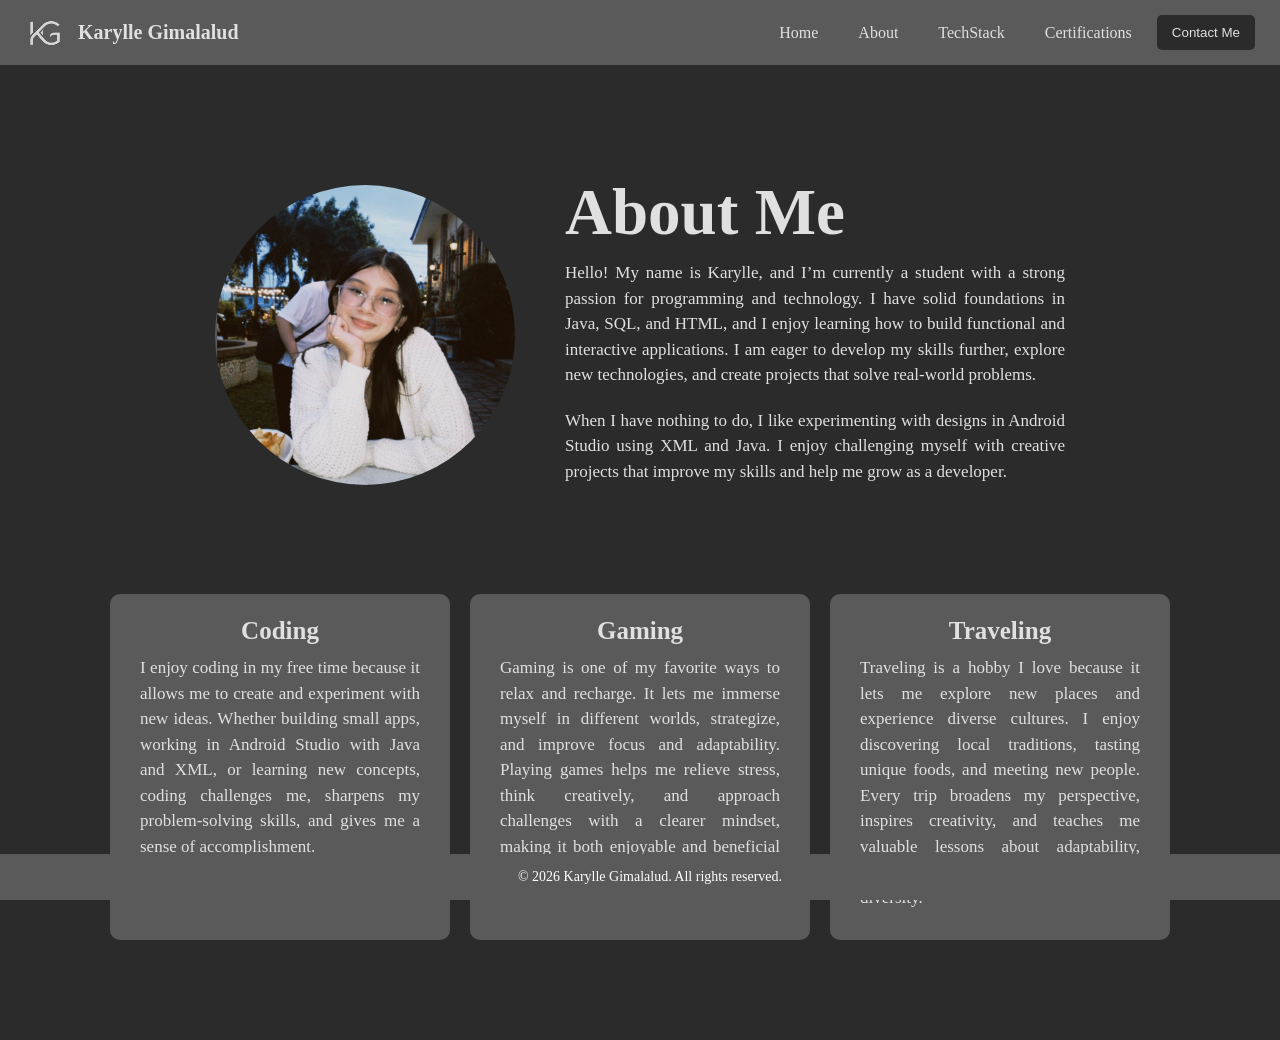
==== about-me.html @ 28cb197d "Unify and update footer design across all HTML pages and style.css" ====
<!DOCTYPE html>
<html lang="en"></html>
<head>
    <meta charset="UTF-8">
    <meta name="viewport" content="width=device-width, initial-scale=1.0">
    <title>Karylle | About Me</title>
    <link rel = "stylesheet" href = "style.css">
</head>
<body>        

     <!-- Particles Background -->
    <div id="particles-js">
        <script type = "text/javascript" src="particles.js"></script>
        <script type = "text/javascript" src="app.js"></script>
    </div>

     <!-- Navigation Bar -->
    <nav class="navbar">
        <div class="navdiv">
            <div class = "logo"><a href ="index.html"><img src ="gimalalud-website-logo.svg" alt="Karylle Gimalalud Logo">
                Karylle Gimalalud
                </a>
            </div>
            
            <ul class="nav-links">
                <li><a href="index.html">Home</a></li>
                <li><a href="about-me.html">About</a></li>
                <li><a href="tech-stack.html">TechStack</a></li>
                <li><a href="certifications.html">Certifications</a></li>
                <li><button><a href="contact-me.html">Contact Me</a></button></li>
            </ul>
        </div>
    </nav>

    <!-- About me -->
    <section class="about">
        <div class="about-image">
            <img src="about-me-profile.png" alt="About Me Picture">
        </div>
         <div class="about-text">
            <h2 class ="title">About Me</h2>
            <p>Hello! My name is Karylle, and I’m currently a student with a strong passion for programming and technology. I have solid foundations in Java, SQL, and HTML, and I enjoy learning how to build functional and interactive applications. I am eager to develop my skills further, explore new technologies, and create projects that solve real-world problems.</p>
            <p>When I have nothing to do, I like experimenting with designs in Android Studio using XML and Java. I enjoy challenging myself with creative projects that improve my skills and help me grow as a developer.</p>
        </div> 
    </section>

    <!--Boxes-->
    <section class="hobbies">
        <div class ="box"> 
            <h3>Coding</h3>
            <p>I enjoy coding in my free time because it allows me to create and experiment with new ideas. Whether building small apps, working in Android Studio with Java and XML, or learning new concepts, coding challenges me, sharpens my problem-solving skills, and gives me a sense of accomplishment.</p>
        </div>
        <div class ="box"> 
            <h3>Gaming</h3>
            <p>Gaming is one of my favorite ways to relax and recharge. It lets me immerse myself in different worlds, strategize, and improve focus and adaptability. Playing games helps me relieve stress, think creatively, and approach challenges with a clearer mindset, making it both enjoyable and beneficial to my personal growth.</p>
        </div>
        <div class ="box"> 
            <h3>Traveling</h3>
            <p>Traveling is a hobby I love because it lets me explore new places and experience diverse cultures. I enjoy discovering local traditions, tasting unique foods, and meeting new people. Every trip broadens my perspective, inspires creativity, and teaches me valuable lessons about adaptability, patience, and appreciating the world’s diversity.</p>
        </div>
    </section>

    <footer class="footer">
        <p>© 2026 Karylle Gimalalud. All rights reserved.</p>
    </footer>

</body>
</html>
---- style.css ----
* {
    text-decoration: none;
    margin: 0;
    padding: 0;
}

body {
    background-color: #2B2B2B;
    font-family: calibri;
    margin: 0px;
}

/* navigation bar */
.navbar {
    background: #5A5A5A;
    position: fixed;
    top: 0;
    width: 100%;
    z-index: 1000;
}

.navdiv {
    display: flex;
    justify-content: space-between; 
    align-items: center;
    height: 65px;
    padding: 0 20px;
    flex-wrap: wrap;
}

/* logo */
.logo a {
    font-size: 20px;
    font-weight: bold;
    color: #E0E0E0;
    display: flex;
    align-items: center;
    gap: 8px;
}

.logo img{
    height: 50px;
    width: 50px;
}

/* nav links */
.nav-links {
    list-style: none;
    display: flex; 
    align-items: center;
    flex-wrap: wrap; 
}

.nav-links a {
    color: #E0E0E0;
    padding: 10px 15px;
    display: block;
    margin: 5px;
    text-decoration: none;
    transition: 0.3s ease;
}

.nav-links a:hover {
    background-color: #7D7D7D;
    color: #E0E0E0;
    border-radius: 5px;
}

.nav-links button {
    border: none;
    background: none;
}

.nav-links button a {
    padding: 10px 15px;
    background-color: #2B2B2B;
    color: #E0E0E0;
    border-radius: 5px;
}

.nav-links button a:hover {
    background-color: #7D7D7D;
}

body{
    padding-top: 75px;
}


/* end of navigation bar */

/*footer*/
.footer {
  background-color: #5A5A5A;
  color: #fff;
  text-align: center;
  padding: 15px 10px;
  position: fixed;   
  bottom: 0;
  width: 100%;
  font-size: 14px;
}
/* end of footer */


/*main page*/

#particles-js {
    position: fixed;
    top: 0;
    left: 0;
    width: 100%;
    height: 100%;
    z-index: -1; 
    background-color:  #2B2B2B; 
}

.mainnavdiv{
    display: flex;
    flex-direction: column;
    justify-content: center;
    align-items: center;
    height: calc(100vh - 120px); 
}

.mainnavdiv img{
    width: 230px;
    height: 230px;
    border-radius: 50%;
    padding: 10px;
    margin-bottom: 5px;
}

.mainnavdiv h1{
    color: #E0E0E0;
}

.mainnavdiv h3{
    color: #E0E0E0;
    margin-bottom: 10px;
}

.mainnavdiv button {
    border: none;
    background: #5A5A5A;
    margin-top: 10px;
    width: 200px;
    height: 35px;
    border-radius: 4px;
}

.mainnavdiv button a {
    color: #E0E0E0;   
    padding : auto;
    display: block;
}

.mainnavdiv button a:hover{
   background-color: #7D7D7D;
   color: white;
   border-radius: 4px;
}

/*end of main page*/


/* about me */
.about{
    display: flex;
    flex-direction: row;
    justify-content: center;
    align-items: center;
    padding: 100px;
    gap: 50px; 
}

.about-image{
    display: flex;
    justify-content: center;
    align-items: center;
}

.about-image img{
    width: 100%;
    max-width: 300px;  
    height: auto;
    border-radius: 50%;
}

.title {
    font-size: 65px;
    color: #E0E0E0;
    font-family: 'Times New Roman', Times, serif;
}

.about-text{    
    max-width: 500px;
    width: 100%;
    text-align: justify;
    color: #E0E0E0;
}

.about-text p{
    font-size: 17px;
    line-height: 1.5;
    padding-top: 10px;
    padding-bottom: 10px;
    color: #E0E0E0;
}

.hobbies {
    display: flex;
    justify-content: center;
    margin-bottom: 100px;
    flex-wrap: wrap; 
    gap: 20px;
}

.box{
    background-color: #5A5A5A;
    padding: 20px;
    border-radius: 10px;
    width: 300px;
    color: #E0E0E0;
}

.box h3{
    font-size: 25px;
    font-weight: normal; 
    padding-top: 3px;
    text-align: center;
    font-family: 'Times New Roman', Times, serif;
    font-weight: bold;
}

.box p{
    padding: 10px;
    line-height: 1.5;
    font-size: 17px;
    text-align: justify;
}

/* responsive design for about me section*/
/* For tablets and small desktops */
@media (max-width: 768px) and (min-width: 321px) {
    .about{
        flex-direction: column;
        padding: 35px 20px;
        text-align: center;
    }

    .about-image img{
        max-width: 300px;
    }

    h2.title {
        font-size: 50px;
    }

    .about-text{
        text-align: center;
        font-size: 25px;
    }
}

/*for mobile devices */
@media (max-width: 768px){
    .about{
        flex-direction: column;
        text-align: center;
    }

    .about-image img{
        max-width: 300px;
    }

    .title{
        font-size: 40px;
    }

    .about-text{
        font-size: 10px;
    }

    .box{
        max-width: 300px;
        min-width: 250px;
    }
}

/* end of about me */


/*tech stack*/
.techstack{
    display: flex;
    justify-content: center;
    flex-direction: column;
    align-items: center;
    padding-top: 90px;
}

.techstack-text{
    text-align:center;
    max-width: 500px;
    padding-top:45px;
    color: #E0E0E0;
}

.techstack-photos{
    display: flex;
    justify-content: center;
    align-items: center;
    margin-top: 30px;
}

.techstack-images{
    display: flex;
    flex-direction: column;
    justify-content: center;
    align-items: center;  /*edit here*/
}

.techstack-photos img{
    display: flex;
    width: 100px;
    height: 100px;
    padding-left: 10px;
    margin-top: 20px;
    margin-left: 10px;
}

.techstack-photos h2{
    display: flex;
    font-size: 25px;
    font-weight: normal;
    color: #E0E0E0;
    margin-left: 10px;
    justify-content: center;
}
/*end of tech stack*/


/*Certifications*/

main > h2.title {
    text-align: center;
    padding-top: 20px;
}

.certifications {
    display: flex;
    justify-content: center;   
    gap: 50px;                        
    padding-top: 10px;
}

.certification-contents {
    display: flex;
    flex-direction: column;    
    align-items: center;      
    text-align: center;        
    max-width: 550px;       
    width: 100%;
    gap: 15px;               
}
.certification-title {
    font-size: 25px;
    color: #E0E0E0;
}

.certification-contents img {
    width: 100%;
    height: auto;
    border-radius: 5px;
}

.certification-contents p {
    font-size: 16px;
    line-height: 1.5;
    color: #E0E0E0;
}

/*end of certifications*/

/*Contact Me*/
.contact{
    display: flex;           
    justify-content: center;
    align-items: center;
    gap: 40px;  
    padding: 200px;                
}


.contact-text{
    max-width: 500px;
}

.contact-text p{
    font-size: 17px;
    line-height: 1.5;
    text-align: left;         
    margin-top: 20px;
    color: #E0E0E0;
}

.contact-contents{
    display: flex;
    flex-direction: column;
    justify-content: center;
    align-items: center;
    padding-top: 59px;
}

.contact-contents button{
    border: none;
    background: #5A5A5A;
    width: 200px;
    height: 35px;
    border-radius: 4px;
    margin: 5px;
}

.contact-links a {
    color: #E0E0E0;
    display: block;
    text-decoration: none;
    padding: 9px;
}

.contact-links a:hover {
    background-color: #7D7D7D;
    color: #E0E0E0;
    border-radius: 5px;
}

/* For tablets and small desktops */
@media (max-width: 768px) and (min-width: 321px) {
    .contact{
        flex-direction: column;
        justify-content: center;
        align-items: center;
        text-align: center;
        gap: 20px;
    }

    h2.title{
        font-size: 50px;
    }

    .contact-text{
       width: 450px;
    }

    .contact-text p{
        text-align: center;
        font-size: 17px;
    }

    .contact-contents {
        flex-direction: column;
        padding-top: 10px;
    }
}

/*for mobile devices */
@media (max-width: 320px){
    .contact{
        flex-direction: column;
        justify-content: center;
        align-items: center;
        text-align: center;
        gap: 20px;
    }

    .title{
        font-size: 30px;
    }

    .contact-text p{
        font-size: 14px;
        text-align: center;

    }

    .contact-contents{
        padding-top: 0;
    }
}
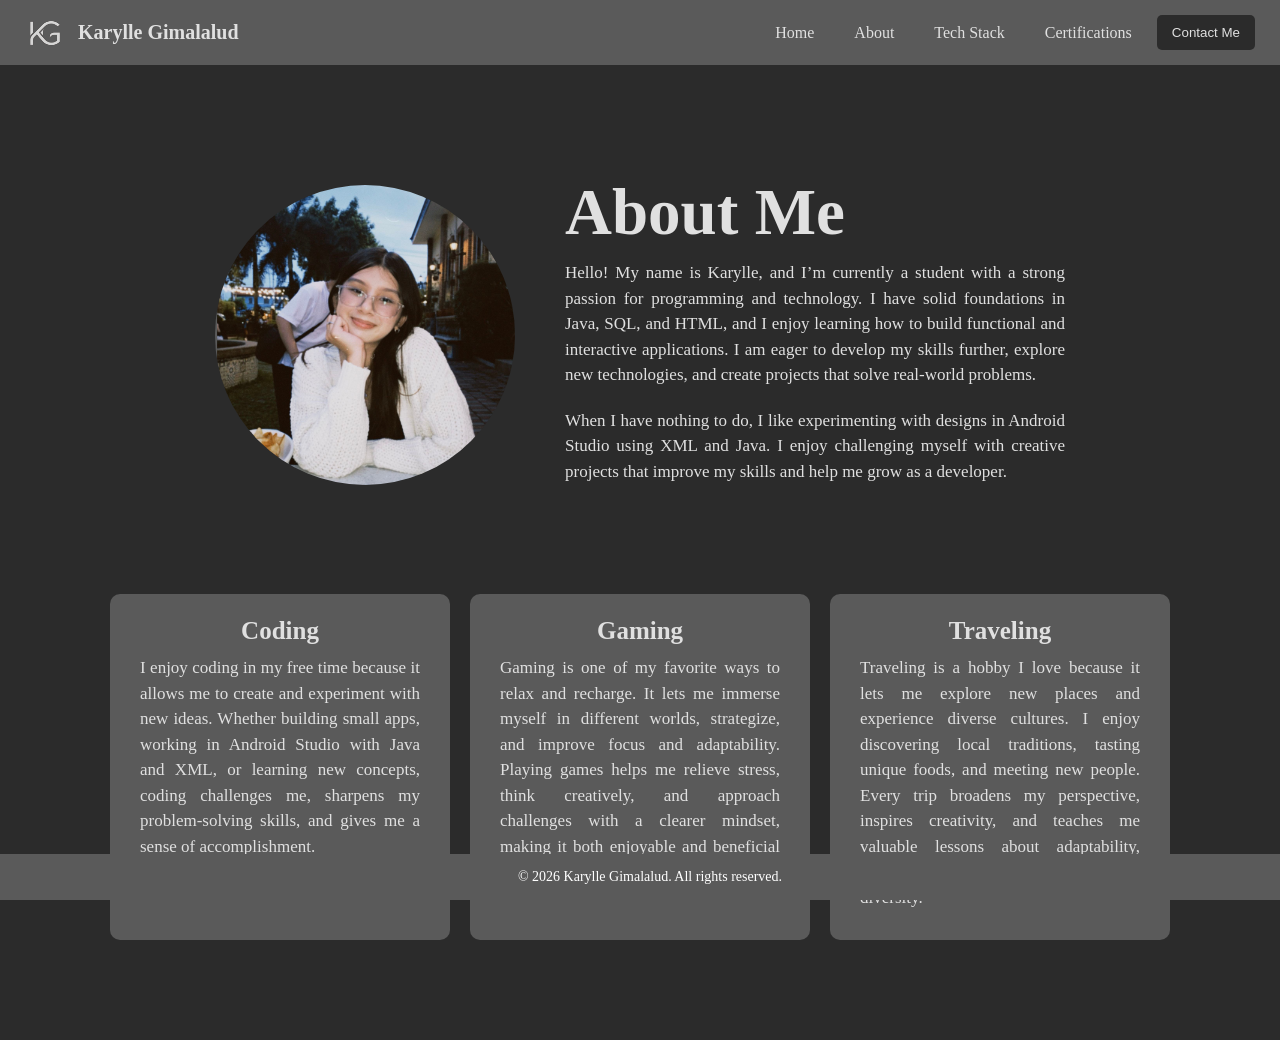
==== commit 8a29d02f: "Change the "TechStack" navigation level into "Tech Stack"" ====
--- a/about-me.html
+++ b/about-me.html
@@ -3,7 +3,7 @@
 <head>
     <meta charset="UTF-8">
     <meta name="viewport" content="width=device-width, initial-scale=1.0">
-    <title>Karylle | About Me</title>
+    <title>Karylle Gimalalud | About Me</title>
     <link rel = "stylesheet" href = "style.css">
 </head>
 <body>        
@@ -25,7 +25,7 @@
             <ul class="nav-links">
                 <li><a href="index.html">Home</a></li>
                 <li><a href="about-me.html">About</a></li>
-                <li><a href="tech-stack.html">TechStack</a></li>
+                <li><a href="tech-stack.html">Tech Stack</a></li>
                 <li><a href="certifications.html">Certifications</a></li>
                 <li><button><a href="contact-me.html">Contact Me</a></button></li>
             </ul>
--- a/style.css
+++ b/style.css
@@ -159,6 +159,7 @@
    background-color: #7D7D7D;
    color: white;
    border-radius: 4px;
+   padding: 9px;
 }
 
 /*end of main page*/
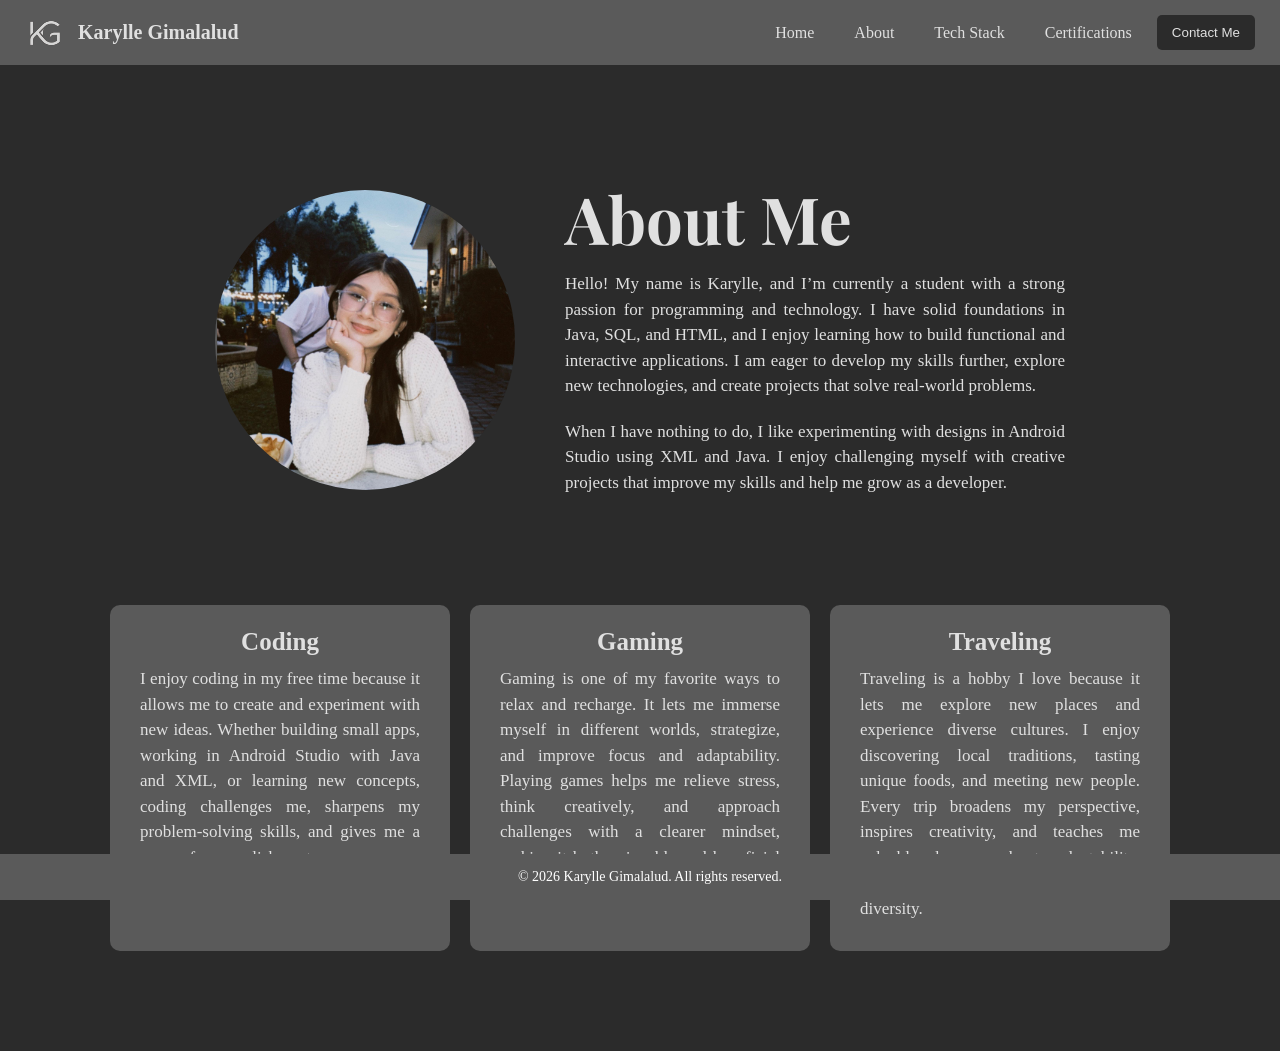
==== commit 8a1b9395: "Add Google Fonts link to all HTML pages and test implementation" ====
--- a/about-me.html
+++ b/about-me.html
@@ -5,6 +5,9 @@
     <meta name="viewport" content="width=device-width, initial-scale=1.0">
     <title>Karylle Gimalalud | About Me</title>
     <link rel = "stylesheet" href = "style.css">
+    <link rel="preconnect" href="https://fonts.googleapis.com">
+    <link rel="preconnect" href="https://fonts.gstatic.com" crossorigin>
+    <link href="https://fonts.googleapis.com/css2?family=Archivo+Black&family=Montserrat:ital,wght@0,100..900;1,100..900&family=Playfair+Display:ital,wght@0,400..900;1,400..900&display=swap" rel="stylesheet">
 </head>
 <body>        
 
--- a/style.css
+++ b/style.css
@@ -8,6 +8,7 @@
     background-color: #2B2B2B;
     font-family: calibri;
     margin: 0px;
+    padding-top: 75px;
 }
 
 /* navigation bar */
@@ -80,10 +81,6 @@
 
 .nav-links button a:hover {
     background-color: #7D7D7D;
-}
-
-body{
-    padding-top: 75px;
 }
 
 
@@ -191,7 +188,7 @@
 .title {
     font-size: 65px;
     color: #E0E0E0;
-    font-family: 'Times New Roman', Times, serif;
+    font-family: 'Playfair Display', serif;
 }
 
 .about-text{    
@@ -339,6 +336,37 @@
     margin-left: 10px;
     justify-content: center;
 }
+
+/* For tablets and small desktops */
+@media (max-width: 768px) and (min-width: 321px) {
+    .techstack{
+        padding: 50px 20px;
+    }
+
+    .techstack-text{
+        font-size: 25px;
+    }
+
+    .techstack-photos {
+        flex-direction: column;
+        gap: 20px;
+    }
+
+    .techstack-photos img {
+        width: 80px;
+        height: 80px;
+    }
+
+    .techstack-photos h2 {
+        font-size: 20px;
+    }
+}
+
+/*for mobile devices */
+@media (max-width: 768px){
+   
+}
+
 /*end of tech stack*/
 
 
@@ -382,6 +410,52 @@
     color: #E0E0E0;
 }
 
+@media (max-width: 768px) and (min-width: 321px) {
+    .certifications {
+        flex-direction: column;
+        align-items: center;
+        text-align: center;
+        padding: 15px 10px;
+    }
+
+    .certification-contents img{
+        width: 90%;
+        height: auto;
+    }
+
+    .certification-title {
+        font-size: 35px;
+    }
+
+    .certification-contents p {
+        font-size: 23px;
+        text-align: center;
+    }
+}
+
+/*for mobile devices */
+@media (max-width: 768px){
+    .certifications {
+        flex-direction: column;
+        align-items: center;
+        text-align: center;
+        padding: 10px 20px;
+    }
+
+    .certification-contents img{
+        width: 90%;
+        height: auto;
+    }
+
+    .certification-title {
+        font-size: 20px;
+    }
+
+    .certification-contents p {
+        font-size: 16px;
+        text-align: center;
+    }
+}
 /*end of certifications*/
 
 /*Contact Me*/
@@ -392,7 +466,6 @@
     gap: 40px;  
     padding: 200px;                
 }
-
 
 .contact-text{
     max-width: 500px;
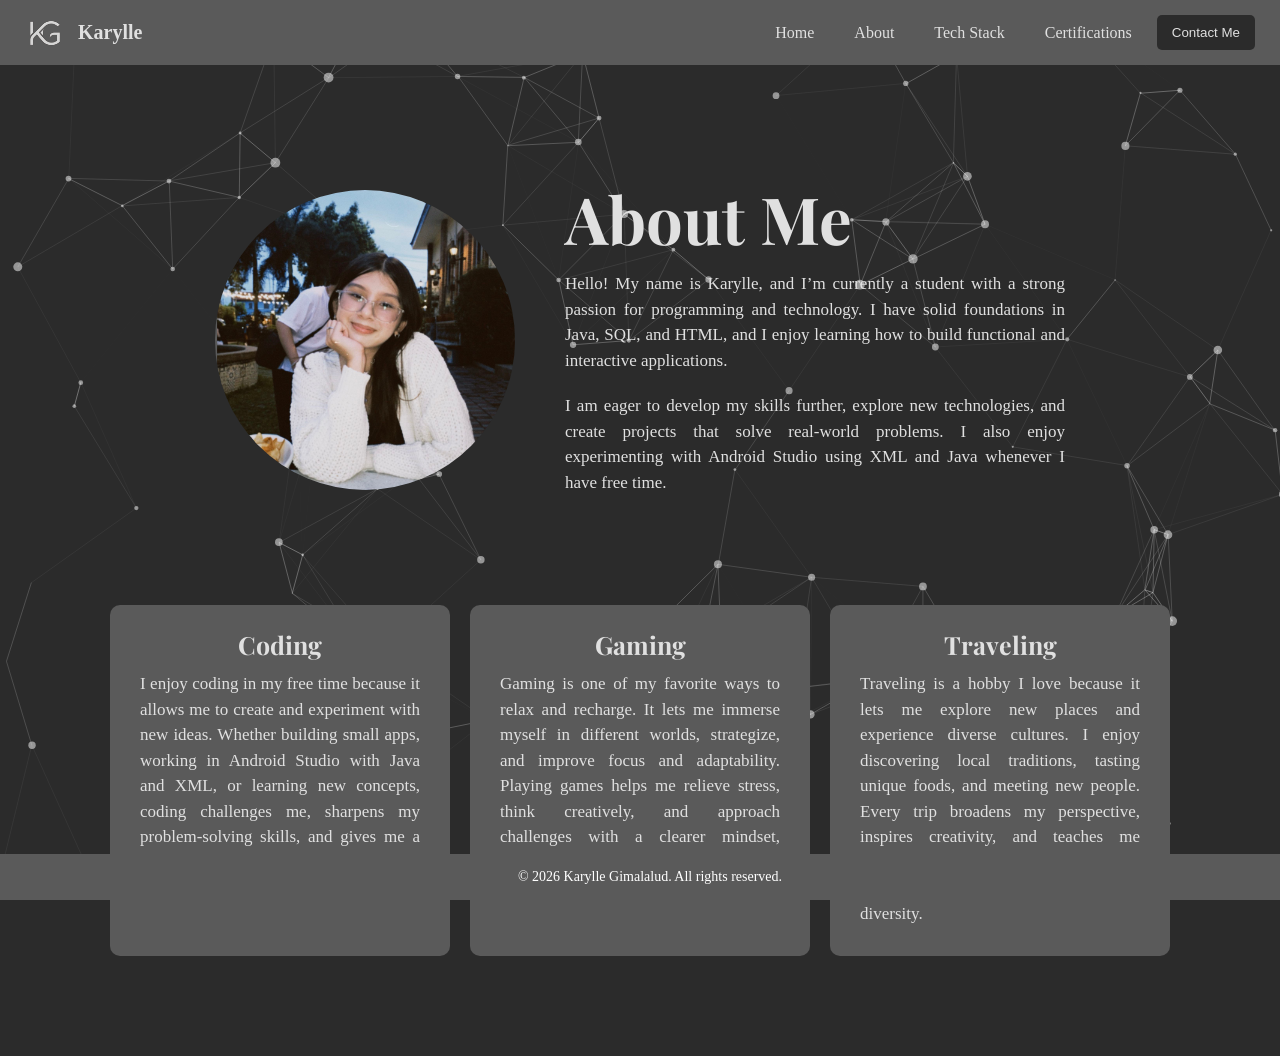
==== commit bbc5120e: "Update navbar and integrate Bulma framework" ====
--- a/about-me.html
+++ b/about-me.html
@@ -1,30 +1,43 @@
 <!DOCTYPE html>
-<html lang="en"></html>
+<html lang="en">
+
 <head>
     <meta charset="UTF-8">
     <meta name="viewport" content="width=device-width, initial-scale=1.0">
     <title>Karylle Gimalalud | About Me</title>
-    <link rel = "stylesheet" href = "style.css">
+
+    <link rel="stylesheet" href="style.css">
     <link rel="preconnect" href="https://fonts.googleapis.com">
     <link rel="preconnect" href="https://fonts.gstatic.com" crossorigin>
-    <link href="https://fonts.googleapis.com/css2?family=Archivo+Black&family=Montserrat:ital,wght@0,100..900;1,100..900&family=Playfair+Display:ital,wght@0,400..900;1,400..900&display=swap" rel="stylesheet">
+    <link href="https://fonts.googleapis.com/css2?family=Archivo+Black&family=Montserrat:wght@100..900&family=Playfair+Display:wght@400..900&display=swap" rel="stylesheet">
 </head>
-<body>        
 
-     <!-- Particles Background -->
+<body>
+
+    <!-- Particles Background -->
     <div id="particles-js">
-        <script type = "text/javascript" src="particles.js"></script>
-        <script type = "text/javascript" src="app.js"></script>
+        <script type="text/javascript" src="particles.js"></script>
+        <script type="text/javascript" src="app.js"></script>
     </div>
 
-     <!-- Navigation Bar -->
+    <!-- Navigation Bar -->
     <nav class="navbar">
         <div class="navdiv">
-            <div class = "logo"><a href ="index.html"><img src ="gimalalud-website-logo.svg" alt="Karylle Gimalalud Logo">
-                Karylle Gimalalud
+
+            <div class="logo">
+                <a href="index.html">
+                    <img src="pictures/gimalalud-website-logo.svg" alt="Logo">
+                    Karylle
                 </a>
             </div>
-            
+
+            <!-- Burger Menu -->
+            <div class="navbar-burger">
+                <span></span>
+                <span></span>
+                <span></span>
+            </div>
+
             <ul class="nav-links">
                 <li><a href="index.html">Home</a></li>
                 <li><a href="about-me.html">About</a></li>
@@ -32,41 +45,68 @@
                 <li><a href="certifications.html">Certifications</a></li>
                 <li><button><a href="contact-me.html">Contact Me</a></button></li>
             </ul>
+
         </div>
     </nav>
 
-    <!-- About me -->
+    <!-- About Me -->
     <section class="about">
+
         <div class="about-image">
-            <img src="about-me-profile.png" alt="About Me Picture">
+            <img src="pictures/about-me-profile.png" alt="About Me Picture">
         </div>
-         <div class="about-text">
-            <h2 class ="title">About Me</h2>
-            <p>Hello! My name is Karylle, and I’m currently a student with a strong passion for programming and technology. I have solid foundations in Java, SQL, and HTML, and I enjoy learning how to build functional and interactive applications. I am eager to develop my skills further, explore new technologies, and create projects that solve real-world problems.</p>
-            <p>When I have nothing to do, I like experimenting with designs in Android Studio using XML and Java. I enjoy challenging myself with creative projects that improve my skills and help me grow as a developer.</p>
-        </div> 
+
+        <div class="about-text">
+            <h2 class="title">About Me</h2>
+
+            <p>
+                Hello! My name is Karylle, and I’m currently a student with a strong passion for programming and technology. I have solid foundations in Java, SQL, and HTML, and I enjoy learning how to build functional and interactive applications.
+            </p>
+
+            <p>
+                I am eager to develop my skills further, explore new technologies, and create projects that solve real-world problems. I also enjoy experimenting with Android Studio using XML and Java whenever I have free time.
+            </p>
+
+        </div>
+
     </section>
 
-    <!--Boxes-->
+    <!-- Hobbies -->
     <section class="hobbies">
-        <div class ="box"> 
+
+        <div class="box">
             <h3>Coding</h3>
             <p>I enjoy coding in my free time because it allows me to create and experiment with new ideas. Whether building small apps, working in Android Studio with Java and XML, or learning new concepts, coding challenges me, sharpens my problem-solving skills, and gives me a sense of accomplishment.</p>
         </div>
-        <div class ="box"> 
+
+        <div class="box">
             <h3>Gaming</h3>
             <p>Gaming is one of my favorite ways to relax and recharge. It lets me immerse myself in different worlds, strategize, and improve focus and adaptability. Playing games helps me relieve stress, think creatively, and approach challenges with a clearer mindset, making it both enjoyable and beneficial to my personal growth.</p>
         </div>
-        <div class ="box"> 
+
+        <div class="box">
             <h3>Traveling</h3>
             <p>Traveling is a hobby I love because it lets me explore new places and experience diverse cultures. I enjoy discovering local traditions, tasting unique foods, and meeting new people. Every trip broadens my perspective, inspires creativity, and teaches me valuable lessons about adaptability, patience, and appreciating the world’s diversity.</p>
         </div>
+
     </section>
 
     <footer class="footer">
         <p>© 2026 Karylle Gimalalud. All rights reserved.</p>
     </footer>
 
+    <!-- Burger Script -->
+    <script>
+        document.addEventListener('DOMContentLoaded', () => {
+            const burger = document.querySelector('.navbar-burger');
+            const menu = document.querySelector('.nav-links');
+
+            burger.addEventListener('click', () => {
+                burger.classList.toggle('is-active');
+                menu.classList.toggle('is-active');
+            });
+        });
+    </script>
+
 </body>
-</html>
-
+</html>
--- a/style.css
+++ b/style.css
@@ -134,6 +134,7 @@
 
 .mainnavdiv h3{
     color: #E0E0E0;
+    font-family: 'Playfair Display', serif;
     margin-bottom: 10px;
 }
 
@@ -227,7 +228,7 @@
     font-weight: normal; 
     padding-top: 3px;
     text-align: center;
-    font-family: 'Times New Roman', Times, serif;
+    font-family: 'Playfair Display', serif;
     font-weight: bold;
 }
 
@@ -259,6 +260,28 @@
         text-align: center;
         font-size: 25px;
     }
+    .nav-links {
+        display: none;
+        flex-direction: column;
+        background: #5A5A5A;
+        width: 100%;
+        position: absolute;
+        top: 65px;
+        left: 0;
+    }
+
+   .navbar-burger {
+    display: none;
+    cursor: pointer;
+}
+
+.navbar-burger span {
+    display: block;
+    width: 25px;
+    height: 3px;
+    margin: 5px;
+    background: #E0E0E0;
+}
 }
 
 /*for mobile devices */
@@ -283,6 +306,24 @@
     .box{
         max-width: 300px;
         min-width: 250px;
+    }
+
+ .navbar-burger {
+        display: block;
+    }
+
+    .nav-links {
+        display: none;
+        flex-direction: column;
+        width: 100%;
+        background: #5A5A5A;
+        position: absolute;
+        top: 65px;
+        left: 0;
+    }
+
+    .nav-links.is-active {
+        display: flex;
     }
 }
 
@@ -335,6 +376,7 @@
     color: #E0E0E0;
     margin-left: 10px;
     justify-content: center;
+    font-family: 'Playfair Display', serif;
 }
 
 /* For tablets and small desktops */
@@ -454,6 +496,34 @@
     .certification-contents p {
         font-size: 16px;
         text-align: center;
+    }
+
+    .navbar-burger {
+        display: block;
+        cursor: pointer;
+    }
+
+    .navbar-burger span {
+        display: block;
+        width: 25px;
+        height: 3px;
+        margin: 5px;
+        background: #E0E0E0;
+    }
+
+    .nav-links {
+        display: none;
+        flex-direction: column;
+        width: 100%;
+        background: #5A5A5A;
+        position: absolute;
+        top: 65px;
+        left: 0;
+        text-align: center;
+    }
+
+    .nav-links.is-active {
+        display: flex;
     }
 }
 /*end of certifications*/
@@ -553,7 +623,7 @@
     }
 
     .contact-text p{
-        font-size: 14px;
+        font-size: 13px;
         text-align: center;
 
     }
@@ -561,4 +631,39 @@
     .contact-contents{
         padding-top: 0;
     }
+
+    /* show burger */
+    .navbar-burger {
+        display: block;
+        cursor: pointer;
+    }
+
+    .navbar-burger span {
+        display: block;
+        width: 25px;
+        height: 3px;
+        margin: 5px;
+        background: #E0E0E0;
+    }
+
+    .nav-links {
+        display: none;
+        flex-direction: column;
+        width: 100%;
+        background: #5A5A5A;
+        position: absolute;
+        top: 65px;
+        left: 0;
+        text-align: center;
+    }
+    
+    .nav-links.is-active {
+        display: flex;
+    }
+
+    .nav-links a,
+    .nav-links button {
+        padding: 15px;
+        width: 100%;
+    }
 }
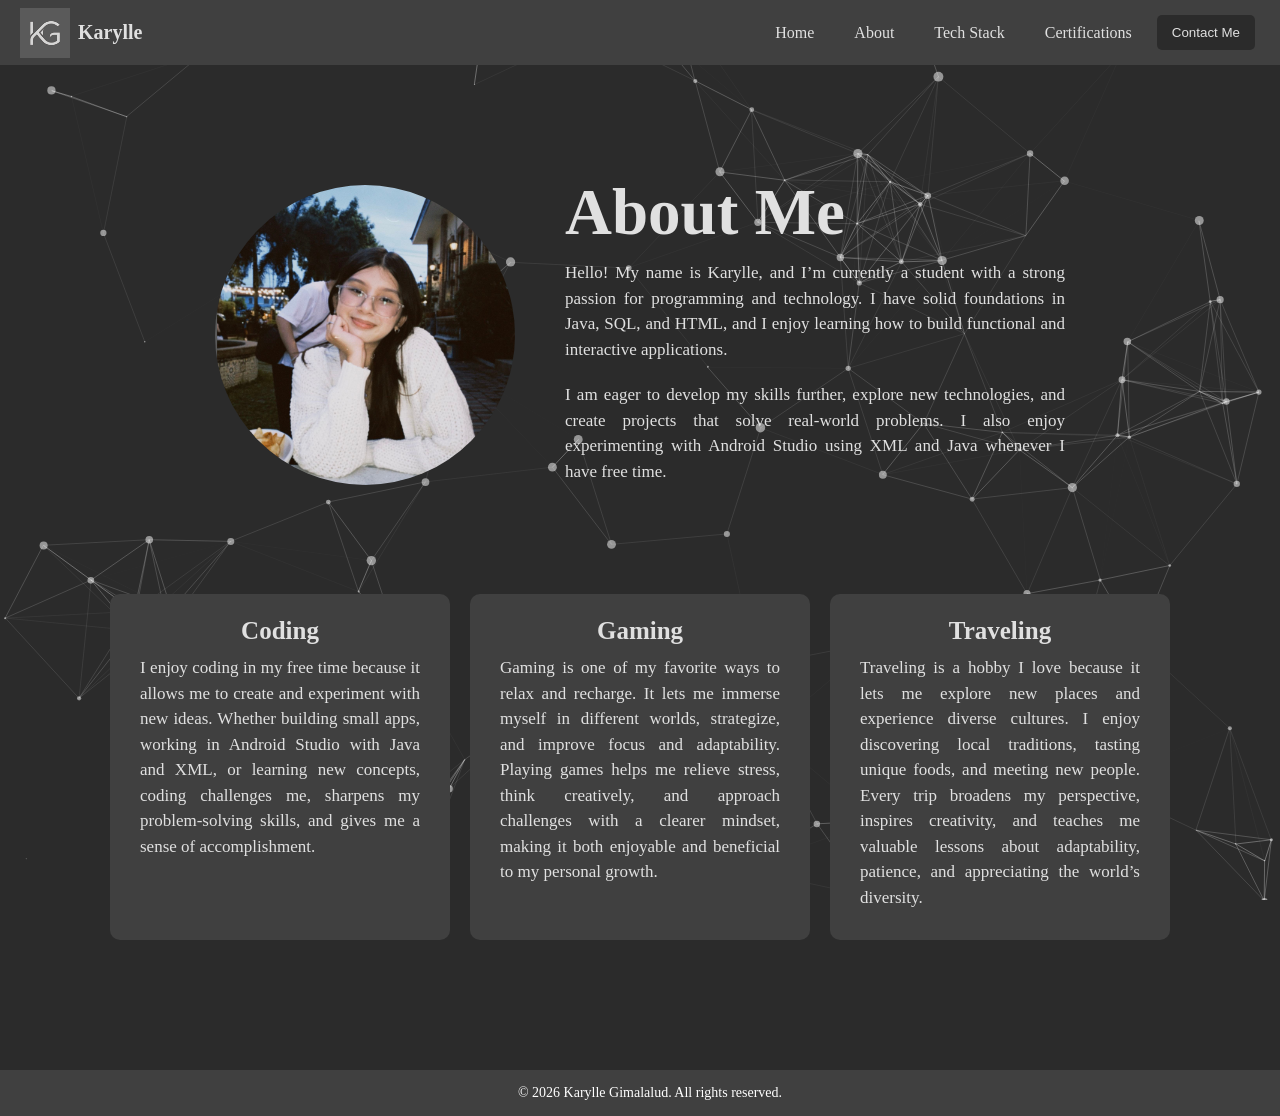
==== commit e07583d2: "Remove Google Fonts links to reset and reconfigure typography setup" ====
--- a/about-me.html
+++ b/about-me.html
@@ -5,11 +5,7 @@
     <meta charset="UTF-8">
     <meta name="viewport" content="width=device-width, initial-scale=1.0">
     <title>Karylle Gimalalud | About Me</title>
-
     <link rel="stylesheet" href="style.css">
-    <link rel="preconnect" href="https://fonts.googleapis.com">
-    <link rel="preconnect" href="https://fonts.gstatic.com" crossorigin>
-    <link href="https://fonts.googleapis.com/css2?family=Archivo+Black&family=Montserrat:wght@100..900&family=Playfair+Display:wght@400..900&display=swap" rel="stylesheet">
 </head>
 
 <body>
--- a/style.css
+++ b/style.css
@@ -6,14 +6,31 @@
 
 body {
     background-color: #2B2B2B;
-    font-family: calibri;
-    margin: 0px;
+    margin: 0;
     padding-top: 75px;
-}
+    display: flex;
+    flex-direction: column;
+    min-height: 100vh;
+}
+
+main {
+    flex: 1;
+}
+
+.footer {
+    background-color: #404040;
+    color: #fff;
+    text-align: center;
+    padding: 15px 10px;
+    width: 100%;
+    font-size: 14px;
+    margin-top: 30px;
+}
+
 
 /* navigation bar */
 .navbar {
-    background: #5A5A5A;
+    background: #404040;
     position: fixed;
     top: 0;
     width: 100%;
@@ -86,18 +103,6 @@
 
 /* end of navigation bar */
 
-/*footer*/
-.footer {
-  background-color: #5A5A5A;
-  color: #fff;
-  text-align: center;
-  padding: 15px 10px;
-  position: fixed;   
-  bottom: 0;
-  width: 100%;
-  font-size: 14px;
-}
-/* end of footer */
 
 
 /*main page*/
@@ -117,7 +122,7 @@
     flex-direction: column;
     justify-content: center;
     align-items: center;
-    height: calc(100vh - 120px); 
+    min-height: calc(100vh - 75px);
 }
 
 .mainnavdiv img{
@@ -134,13 +139,12 @@
 
 .mainnavdiv h3{
     color: #E0E0E0;
-    font-family: 'Playfair Display', serif;
     margin-bottom: 10px;
 }
 
 .mainnavdiv button {
     border: none;
-    background: #5A5A5A;
+    background: #404040;
     margin-top: 10px;
     width: 200px;
     height: 35px;
@@ -189,7 +193,6 @@
 .title {
     font-size: 65px;
     color: #E0E0E0;
-    font-family: 'Playfair Display', serif;
 }
 
 .about-text{    
@@ -216,7 +219,7 @@
 }
 
 .box{
-    background-color: #5A5A5A;
+    background-color: #404040;
     padding: 20px;
     border-radius: 10px;
     width: 300px;
@@ -228,7 +231,6 @@
     font-weight: normal; 
     padding-top: 3px;
     text-align: center;
-    font-family: 'Playfair Display', serif;
     font-weight: bold;
 }
 
@@ -351,6 +353,7 @@
     justify-content: center;
     align-items: center;
     margin-top: 30px;
+    
 }
 
 .techstack-images{
@@ -376,7 +379,6 @@
     color: #E0E0E0;
     margin-left: 10px;
     justify-content: center;
-    font-family: 'Playfair Display', serif;
 }
 
 /* For tablets and small desktops */
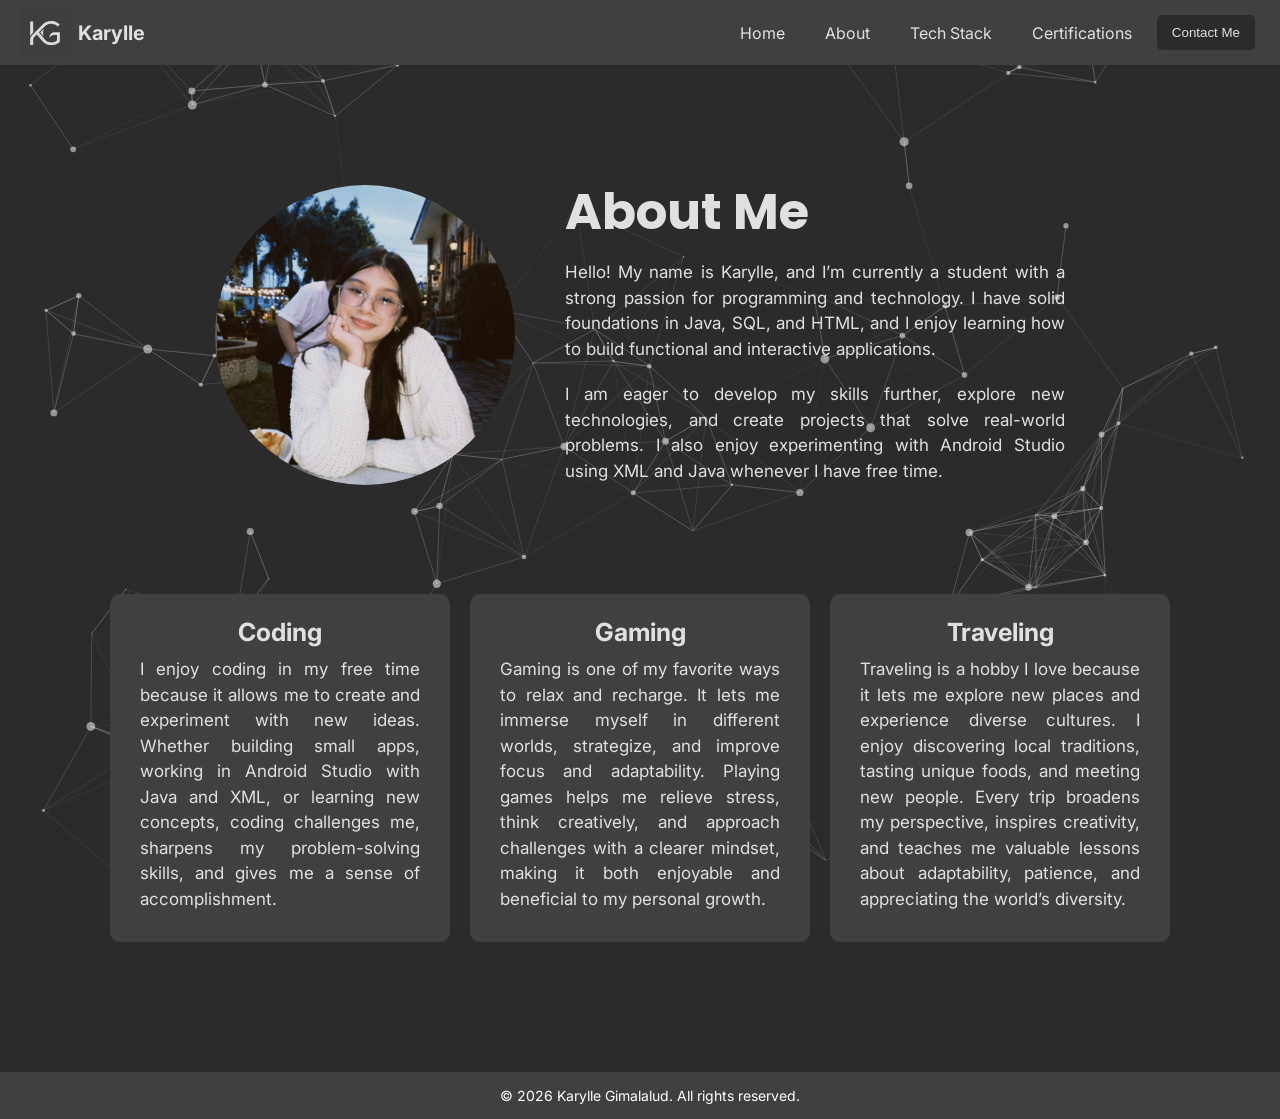
==== commit 44c447ef: "Update font family across all pages" ====
--- a/about-me.html
+++ b/about-me.html
@@ -6,6 +6,9 @@
     <meta name="viewport" content="width=device-width, initial-scale=1.0">
     <title>Karylle Gimalalud | About Me</title>
     <link rel="stylesheet" href="style.css">
+    <link rel="preconnect" href="https://fonts.googleapis.com">
+    <link rel="preconnect" href="https://fonts.gstatic.com" crossorigin>
+    <link href="https://fonts.googleapis.com/css2?family=Poppins:wght@300;400;500;600;700&family=Inter:wght@300;400;500;600;700&display=swap" rel="stylesheet">
 </head>
 
 <body>
--- a/style.css
+++ b/style.css
@@ -18,6 +18,7 @@
 }
 
 .footer {
+    font-family: 'Inter', sans-serif;
     background-color: #404040;
     color: #fff;
     text-align: center;
@@ -30,6 +31,7 @@
 
 /* navigation bar */
 .navbar {
+    font-family: 'Inter', sans-serif;
     background: #404040;
     position: fixed;
     top: 0;
@@ -135,11 +137,13 @@
 
 .mainnavdiv h1{
     color: #E0E0E0;
+    font-family: 'Poppins', sans-serif;
 }
 
 .mainnavdiv h3{
     color: #E0E0E0;
     margin-bottom: 10px;
+    font-family: 'Inter', sans-serif;
 }
 
 .mainnavdiv button {
@@ -149,6 +153,7 @@
     width: 200px;
     height: 35px;
     border-radius: 4px;
+    font-family: 'Inter', sans-serif;
 }
 
 .mainnavdiv button a {
@@ -191,8 +196,9 @@
 }
 
 .title {
-    font-size: 65px;
-    color: #E0E0E0;
+    font-size: 50px;
+    color: #E0E0E0;
+    font-family: 'Poppins', sans-serif;
 }
 
 .about-text{    
@@ -200,6 +206,7 @@
     width: 100%;
     text-align: justify;
     color: #E0E0E0;
+    font-family: 'Inter', sans-serif;
 }
 
 .about-text p{
@@ -224,6 +231,7 @@
     border-radius: 10px;
     width: 300px;
     color: #E0E0E0;
+    font-family: 'Inter', sans-serif;
 }
 
 .box h3{
@@ -338,14 +346,16 @@
     justify-content: center;
     flex-direction: column;
     align-items: center;
-    padding-top: 90px;
+    padding-top: 50px;
 }
 
 .techstack-text{
     text-align:center;
+    line-height: 1.5;
     max-width: 500px;
     padding-top:45px;
     color: #E0E0E0;
+    font-family: 'Inter', sans-serif;
 }
 
 .techstack-photos{
@@ -353,7 +363,7 @@
     justify-content: center;
     align-items: center;
     margin-top: 30px;
-    
+    gap: 20px;
 }
 
 .techstack-images{
@@ -365,20 +375,20 @@
 
 .techstack-photos img{
     display: flex;
-    width: 100px;
-    height: 100px;
+    width: 90px;
+    height: 90px;
     padding-left: 10px;
     margin-top: 20px;
     margin-left: 10px;
 }
 
-.techstack-photos h2{
-    display: flex;
-    font-size: 25px;
+.techstack-photos h3{
+    display: flex;
     font-weight: normal;
     color: #E0E0E0;
     margin-left: 10px;
     justify-content: center;
+    font-family: 'Inter', sans-serif;
 }
 
 /* For tablets and small desktops */
@@ -440,6 +450,7 @@
 .certification-title {
     font-size: 25px;
     color: #E0E0E0;
+    font-family: 'Poppins', sans-serif;
 }
 
 .certification-contents img {
@@ -452,6 +463,7 @@
     font-size: 16px;
     line-height: 1.5;
     color: #E0E0E0;
+    font-family: 'Inter', sans-serif;
 }
 
 @media (max-width: 768px) and (min-width: 321px) {
@@ -541,6 +553,7 @@
 
 .contact-text{
     max-width: 500px;
+    font-family: 'Inter', sans-serif;
 }
 
 .contact-text p{
@@ -566,6 +579,7 @@
     height: 35px;
     border-radius: 4px;
     margin: 5px;
+    font-family: 'Inter', sans-serif;
 }
 
 .contact-links a {
